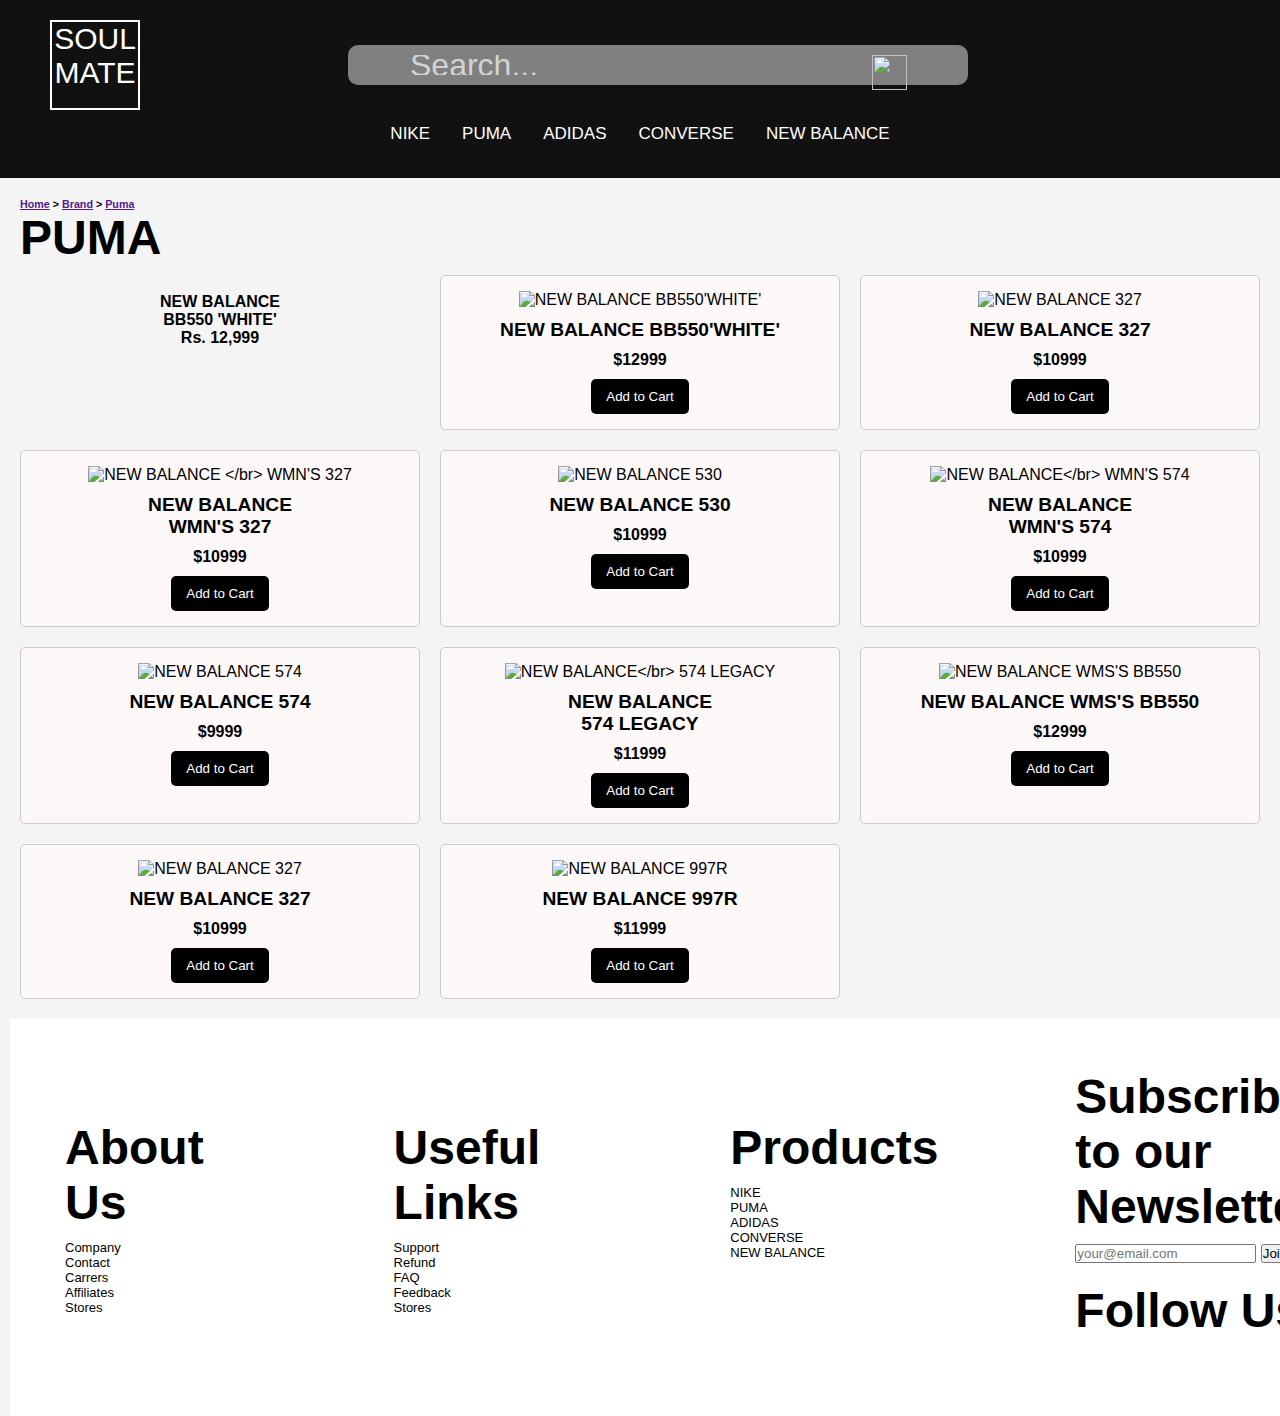
==== NBproductpage.html @ 9fa6355d "login" ====
<!DOCTYPE html>
<html lang="en">
<head>
    <meta charset="UTF-8">
    <meta name="viewport" content="width=device-width, initial-scale=1.0">
    <title>Puma Sneakers E-Commerce</title>
    <link rel="stylesheet" href="https://cdnjs.cloudflare.com/ajax/libs/font-awesome/6.1.1/css/all.min.css" integrity="sha512-KfkfwYDsLkIlwQp6LFnl8zNdLGxu9YAA1QvwINks4PhcElQSvqcyVLLD9aMhXd13uQjoXtEKNosOWaZqXgel0g==" crossorigin="anonymous" referrerpolicy="no-referrer" />
    <link rel="stylesheet" href="NBproductpage.css">
</head>
<body>

        <nav id="nav">
            <div class="navTop" >
                <div class="navItem">
                    <div class="navBar">
                    <span class="SOUL MATE">SOUL</br>MATE</span>
                    </div>
                </div>
                <div class="navItem" >
                    <div class="search">
                        <input type="text" placeholder="Search..." class="searchInput" >
                        <img src="https://raw.githubusercontent.com/ZeroOctave/ZeroOctave-Javascript-Projects/main/assets/Images/sneaker-images/search.png" width="35" height="35" alt="" class="searchIcon" >
                    </div>
                </div>
                <div class="navItem">
                    <div class="add to cart"></div>
                    <span> 
                        <a href="" target="_blank">
                            <i class="fa-solid fa-heart" style="color: white; font-size: 40px;"></i>
                    </a>&nbsp&nbsp&nbsp&nbsp&nbsp&nbsp&nbsp&nbsp&nbsp&nbsp&nbsp&nbsp
                    <i class="fa-solid fa-cart-shopping"style="color: white; font-size: 40px;"></i>
                    </span>
                </div>
            </div>
            <div class="navBottom">
               <a href="#nike" class="menuItem"> NIKE </a>
               <a href="#puma" class="menuItem"> PUMA </a>
               <a href="#adidas" class="menuItem">ADIDAS </a>
               <a href="#converse" class="menuItem">CONVERSE </a>
               <a href="#new-balance" class="menuItem">NEW BALANCE</a>
            </div>
        </nav>
        
    <section class="products-container">
        <h6><a href="">Home</a> > <a href="">Brand</a> > <a href="">Puma</a></h6>
        <h1>PUMA</h1>
        <div class="product-grid" id="product-list">
            <span>
            <img src="" width="1000">
            <p> NEW BALANCE </br>BB550 'WHITE' <br>Rs. 12,999</p>
            </span>
        </div>
    </section>
    <footer class="footer-container">
        <div class="footerLeft" >
            <div class="footerMenu" >
               <h1><legend class="fMenuTitle">About Us</legend></h1>
                <ul class="fList">
                    <li class="fListItem">Company</li>
                    <li class="fListItem">Contact</li>
                    <li class="fListItem">Carrers</li>
                    <li class="fListItem">Affiliates</li>
                    <li class="fListItem">Stores</li>
                </ul>
            </div>
            <div class="footerMenu" >
               <h1><legend class="fMenuTitle">Useful Links</legend></h1>
                <ul class="fList">
                    <li class="fListItem">Support</li>
                    <li class="fListItem">Refund</li>
                    <li class="fListItem">FAQ</li>
                    <li class="fListItem">Feedback</li>
                    <li class="fListItem">Stores</li>
                </ul>
            </div><div class="footerMenu" >
                <h1><legend class="fMenuTitle">Products</legend></h1>
                <ul class="fList">
                    <li class="fListItem">NIKE</li>
                    <li class="fListItem">PUMA</li>
                    <li class="fListItem">ADIDAS</li>
                    <li class="fListItem">CONVERSE</li>
                    <li class="fListItem">NEW BALANCE</li>
                </ul>
            </div>
        </div>
        <div class="footerRight" >
            <div class="footerRightMenu">
               <h1><legend class="fMenuTitle" >Subscribe to our Newsletter</legend></h1>
                <div class="fMail" >
                    <input type="text" placeholder="your@email.com" class="fInput" >
                    <button class="fButton" >Join!</button>
                </div>
            </div>
            <div class="footerRightMenu">
                <h1><legend class="fMenuTitle">Follow Us</legend></h1>
                <div class="fIcons">
                    <i class="fa-brands fa-facebook"></i>&nbsp&nbsp
                    <i class="fa-brands fa-twitter"></i>&nbsp&nbsp
                    <i class="fa-brands fa-instagram"></i>&nbsp&nbsp
                    <i class="fa fa-whatsapp" aria-hidden="true"></i>
                </div>
            </div>
        </div>
</footer>

    <script src="NBproductpage.js"></script>
</body>
</html>
---- NBproductpage.css ----
* {
    margin: 0;
    padding: 0;
    box-sizing: border-box;
}

body {
    font-family: Arial, sans-serif;
    background-color: #f4f4f4;
}
p{
   text-align: center;
   font-weight: bold;
}
h1{
    padding-bottom: 10px;
    font-size: 300%;
}

body {
    font-family: "Lato", sans-serif;
    padding: 0;
    margin: 0;
  }
  
  nav {
    background-color: #111;
    color: white;
    padding: 20px 50px;;
     
  }
  
  .navTop {
    display: flex;
    align-items: center;
    justify-content: space-between;
  }

  .navBar {
    border: 2px solid white;
    height: 90px;
    width: 90px;
    font-size: 30px;
    text-align: center;
  }
  
  
  .search {
    display: flex;
    justify-content: space-evenly;
    width: 620px;
    height: 40px;
    border-radius: 10px;
    background-color: gray;
    padding: 10px 20px;
  }
  
  .searchInput {
    border: none;
    background-color: transparent;
    font-size: xx-large;
  }
  
  .searchInput::placeholder {
    color: lightgray;
    font-size: xx-large;
   
  }
  
  
  .navBottom {
    display: flex;
    text-align: center;
    justify-content: center;
    font-size:xx-large;
    cursor: pointer;
    color:white;
  }
  .navBottom a{
    text-decoration: none;
    color: white;
    float: left;
    text-align: center;
    padding: 14px 16px;
    font-size: 17px;
  }
  .navBottom a:hover{
    background-color: white;
    color: rgb(0, 0, 0);
  }
  
  .menuItem {
    cursor: pointer;
    color:white;
    font-weight: 400;
  }

.products-container {
    padding: 20px;
}

.product-grid {
    display: grid;
    grid-template-columns: repeat(3, 1fr);
    gap: 20px;
}

.product-item {
    background-color: rgb(252, 248, 248);
    border: 1px solid #ccc;
    padding: 15px;
    text-align: center;
    border-radius: 5px;
}

.product-item img {
    max-width: 100%;
    height: auto;

}

.product-item h3 {
    font-size: 1.2em;
    margin: 10px 0;
}

.product-item p {
    margin: 10px 0;
}

.product-item button {
    background-color: #000;
    color: white;
    padding: 10px 15px;
    border: none;
    cursor: pointer;
    border-radius: 5px;
}

.product-item button:hover {
    background-color: #555;
}

.footer-container
{  height:30%;
   width: 100%;
   display: flex;
   justify-content: space-between;
   background-color: beige;
   margin-left:10px;
   margin-right:10px;
   align-items: center;
   color:black;
   background-color:white;
   gap: 2rem;
}


.footer-container > div {
  margin: 20px;
  padding: 20px;
}
.footerLeft
{
 margin-left:20px;
   display: flex;
   gap: 10rem;
}
.footerLeft > div {
  margin: 10px;
  padding: 5px;
  
}
.footerMenu >legend{
  font-size:20px ;
  text-align: center;
}

.footerMenu ul{
   font-size: 13px;
   list-style: none;

}

.fList{
  align-items: initial;
}
.footerRight
{ margin-right: 7rem;

   display: flex;
  flex-direction: column;
}
.footerRight > div {
  margin: 10px;
  padding: 5px;
}
.payment{
    width: 90%;
    padding: 20px;
  }
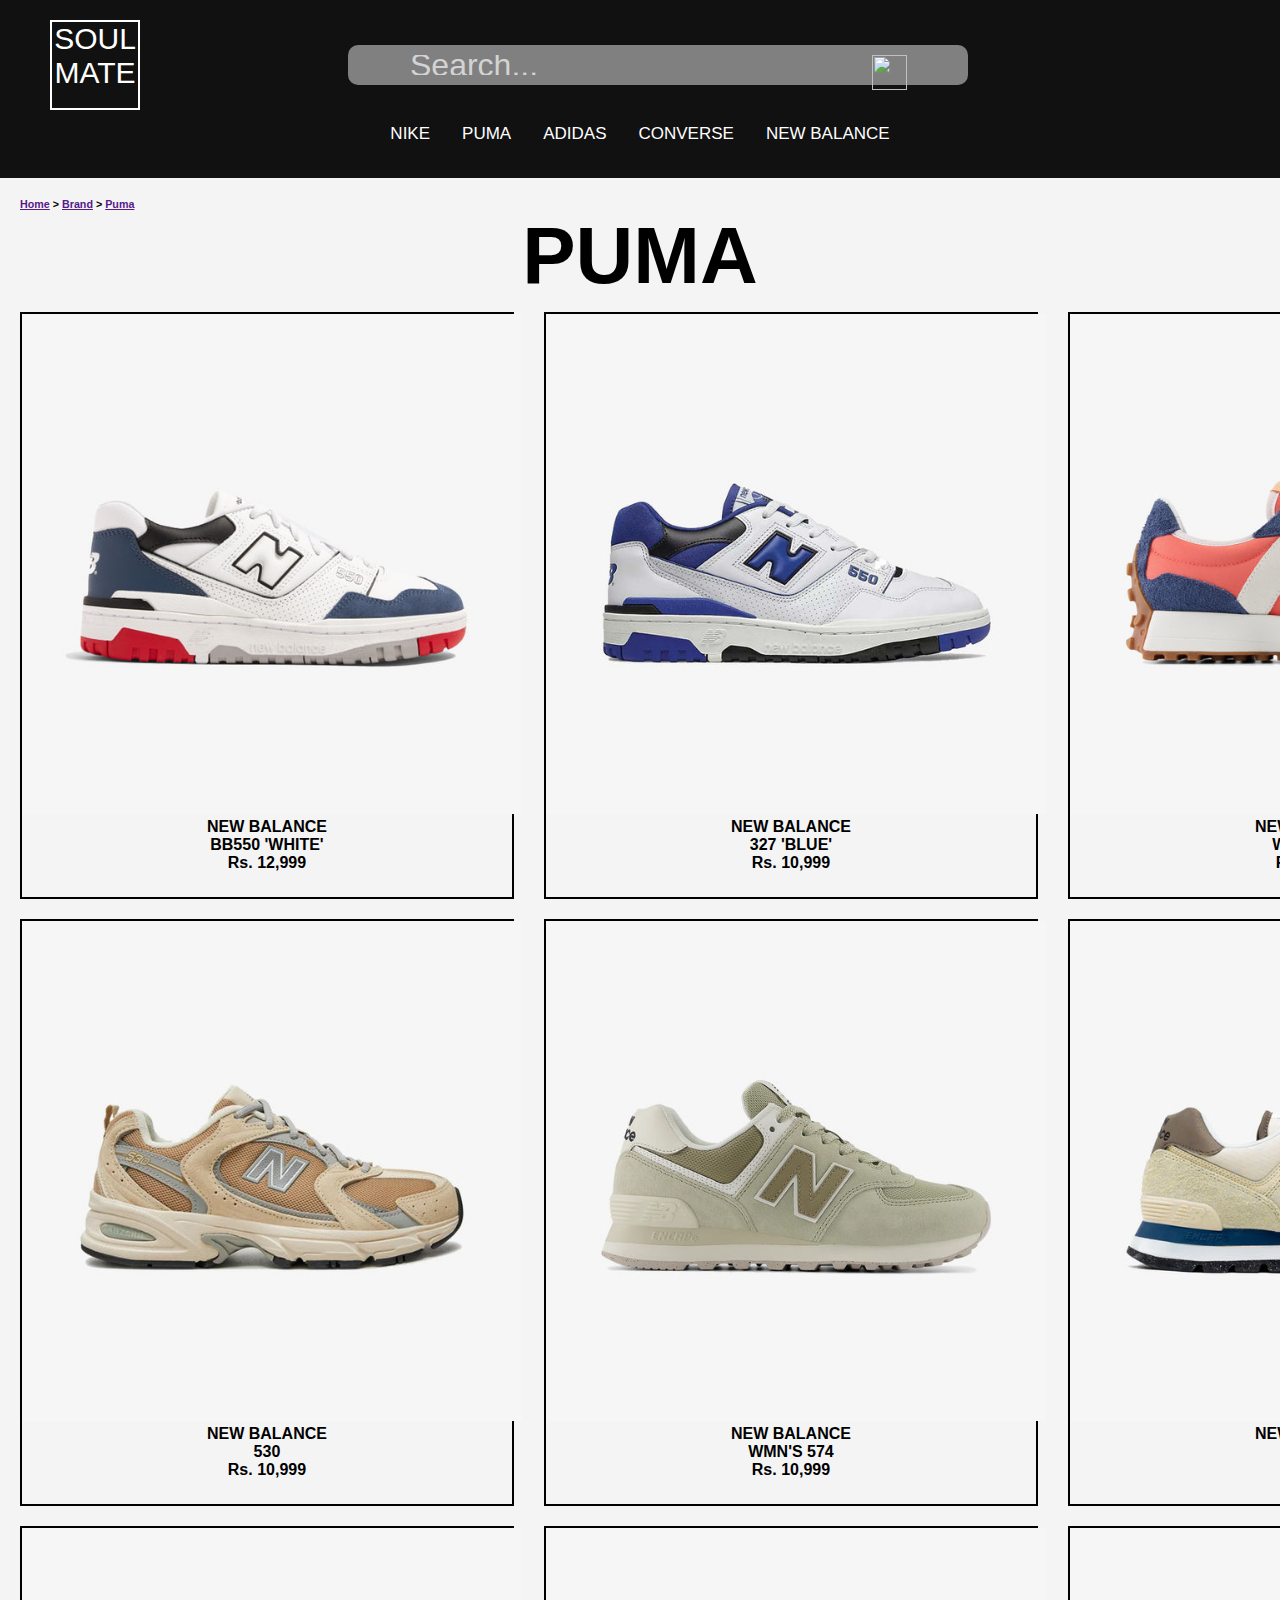
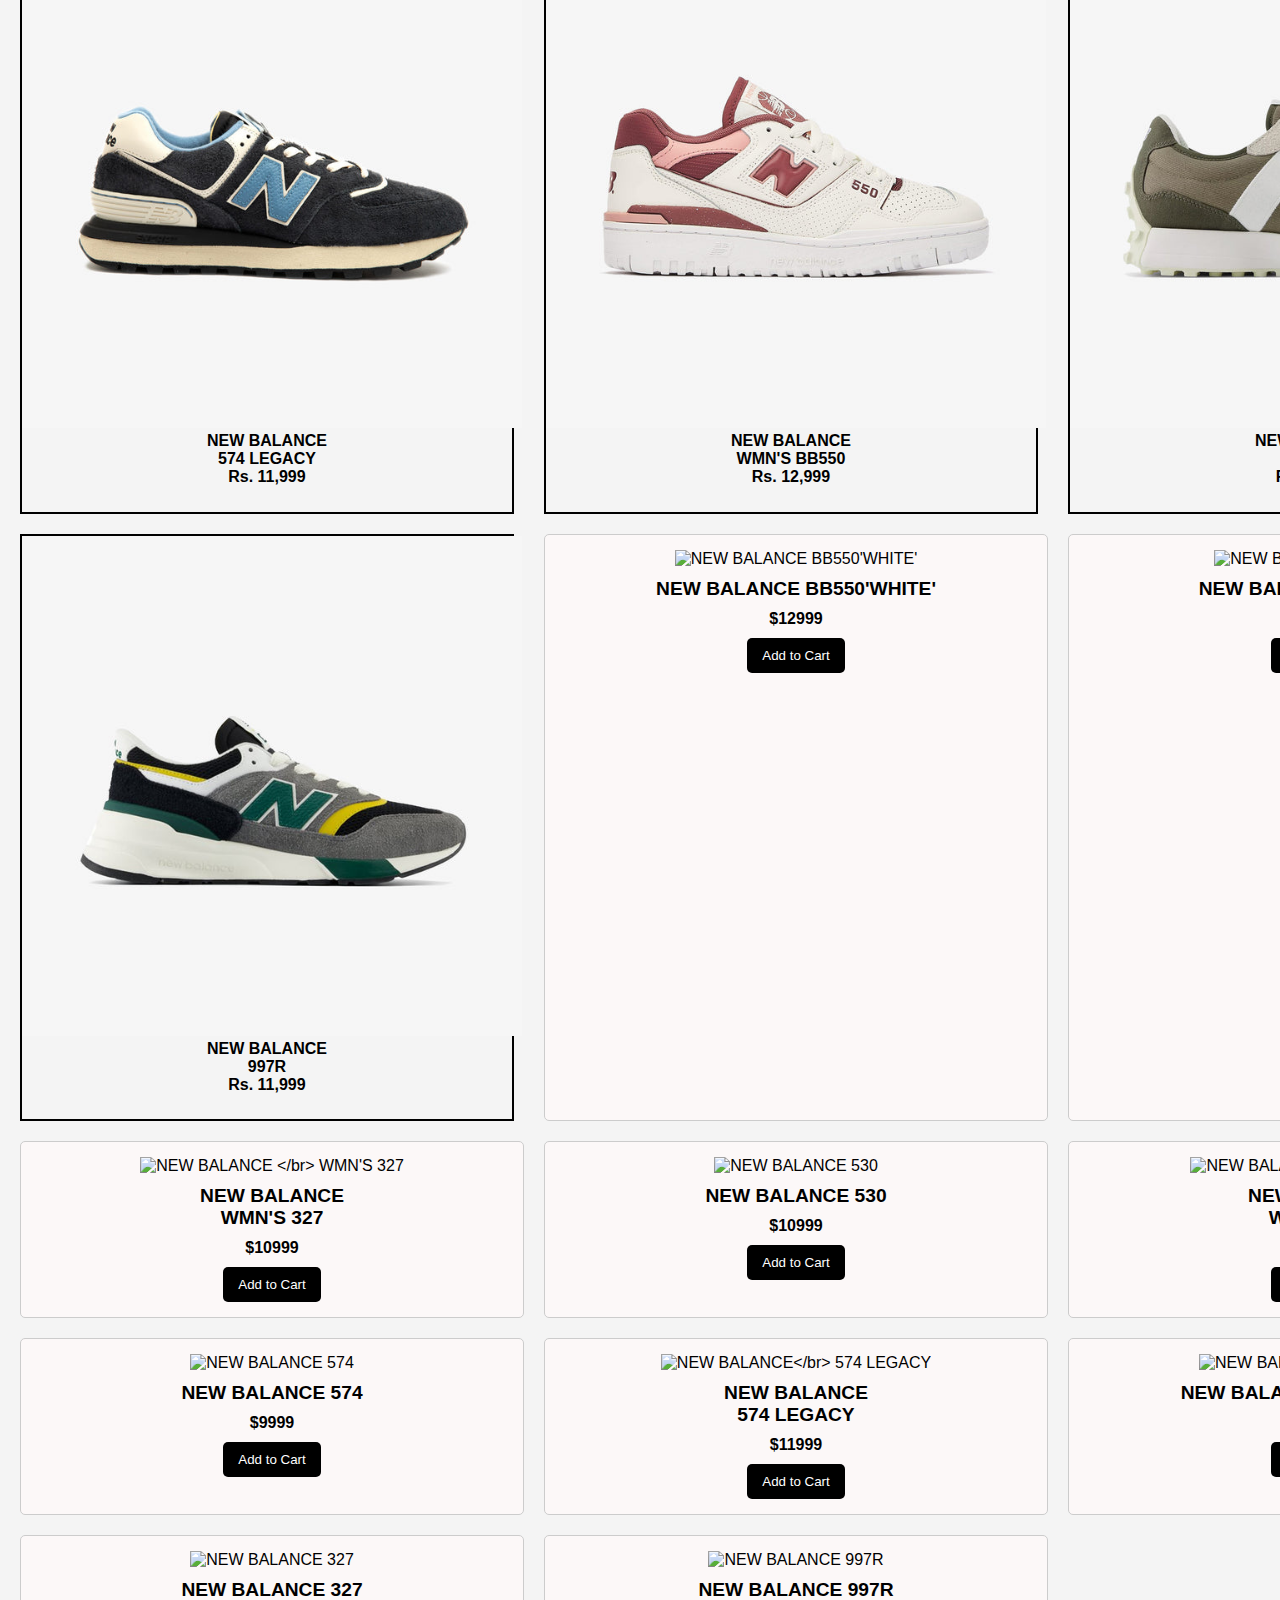
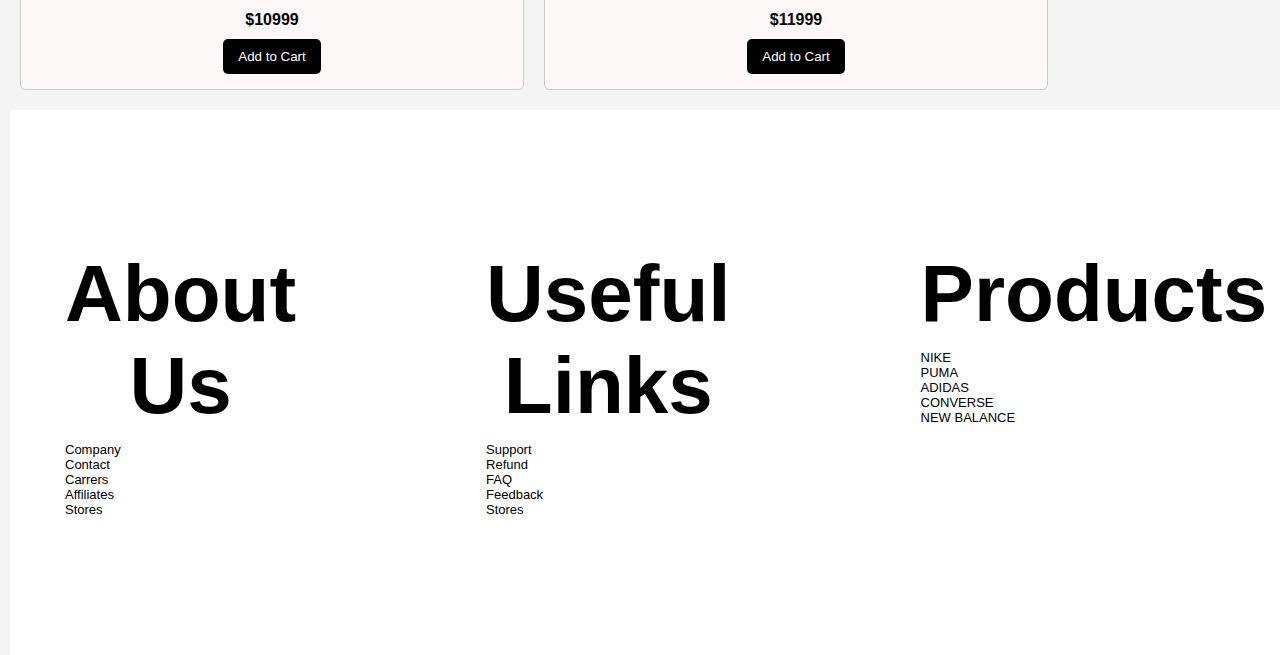
==== commit 6e4b64ad: "new" ====
--- a/NBproductpage.html
+++ b/NBproductpage.html
@@ -45,10 +45,66 @@
         <h6><a href="">Home</a> > <a href="">Brand</a> > <a href="">Puma</a></h6>
         <h1>PUMA</h1>
         <div class="product-grid" id="product-list">
+            <div class="Shoe1">
             <span>
-            <img src="" width="1000">
-            <p> NEW BALANCE </br>BB550 'WHITE' <br>Rs. 12,999</p>
+                 <img src="BB550- 12999 copy.jpg" width="500">
+                 <p> NEW BALANCE </br>BB550 'WHITE' <br>Rs. 12,999</p>
             </span>
+            </div>
+            <div class="Shoe2">
+            <span>
+                <img src="327'BLUE' - 10999.jpg" width="500">
+                <p>NEW BALANCE </br>327 'BLUE' <br>Rs. 10,999</p>
+            </span>
+            </div>
+            <div class="Shoe3">
+            <span>
+                <img src="WMN'S 327 - 10999.jpg" width="500">
+                <p>NEW BALANCE </br>WMN'S 327 <br>Rs. 10,999</p>
+            </span>
+            </div>
+            <div class="Shoe4">
+                <span>
+                    <img src="530 - 10999.jpg" width="500">
+                    <p>NEW BALANCE </br>530 <br>Rs. 10,999</p>
+                </span>
+            </div>
+            <div class="Shoe5">
+                <span>
+                    <img src="WMN'S 574 - 10999.jpg" width="500">
+                    <p>NEW BALANCE </br>WMN'S 574 <br>Rs. 10,999</p>
+                </span>
+            </div>
+            <div class="Shoe6">
+                <span>
+                    <img src="574 - 9999.jpg" width="500">
+                    <p>NEW BALANCE </br> 574 <br>Rs. 9,999</p>
+                </span>
+            </div>   
+            <div class="Shoe7">
+                <span>
+                    <img src="574 LEGACY - 11999.jpg" width="500">
+                    <p>NEW BALANCE </br> 574 LEGACY <br>Rs. 11,999</p>
+                </span>
+            </div>
+            <div class="Shoe8">
+                <span>
+                    <img src="WMN'S BB550 - 12999.jpg" width="500">
+                    <p>NEW BALANCE </br> WMN'S BB550 <br>Rs. 12,999</p>
+                </span>
+            </div> 
+            <div class="Shoe9">
+                <span>
+                    <img src="327- 10999.jpg" width="500">
+                    <p>NEW BALANCE </br> 327 <br>Rs. 10,999</p>
+                </span>
+            </div>  
+            <div class="Shoe10">
+                <span>
+                    <img src="997R - 11999.jpg" width="500">
+                    <p>NEW BALANCE </br> 997R <br>Rs. 11,999</p>
+                </span>
+            </div>   
         </div>
     </section>
     <footer class="footer-container">
--- a/NBproductpage.css
+++ b/NBproductpage.css
@@ -15,6 +15,8 @@
 h1{
     padding-bottom: 10px;
     font-size: 300%;
+    text-align: center;
+    font-size: 500%;
 }
 
 body {
@@ -95,8 +97,79 @@
     font-weight: 400;
   }
 
+  .Shoe1 {
+    border: 2px solid black;
+    text-align: center;
+    margin-right: 2%;
+    padding-bottom: 5%;
+  }
+
+  .Shoe2 {
+    border: 2px solid black;
+    text-align: center;
+    margin-right: 2%;
+    padding-bottom: 5%;
+  }
+
+  .Shoe3 {
+    border: 2px solid black;
+    text-align: center;
+    margin-right: 2%;
+    padding-bottom: 5%;
+  }
+
+  .Shoe4 {
+    border: 2px solid black;
+    text-align: center;
+    margin-right: 2%;
+    padding-bottom: 5%;
+  }
+
+  .Shoe5 {
+    border: 2px solid black;
+    text-align: center;
+    margin-right: 2%;
+    padding-bottom: 5%;
+  }
+
+  .Shoe6 {
+    border: 2px solid black;
+    text-align: center;
+    margin-right: 2%;
+    padding-bottom: 5%;
+  }
+
+  .Shoe7 {
+    border: 2px solid black;
+    text-align: center;
+    margin-right: 2%;
+    padding-bottom: 5%;
+  }
+
+  .Shoe8 {
+    border: 2px solid black;
+    text-align: center;
+    margin-right: 2%;
+    padding-bottom: 5%;
+  }
+
+  .Shoe9 {
+    border: 2px solid black;
+    text-align: center;
+    margin-right: 2%;
+    padding-bottom: 5%;
+  }
+
+  .Shoe10 {
+    border: 2px solid black;
+    text-align: center;
+    margin-right: 2%;
+    padding-bottom: 5%;
+  }
+
+
 .products-container {
-    padding: 20px;
+    padding: 20px;;
 }
 
 .product-grid {
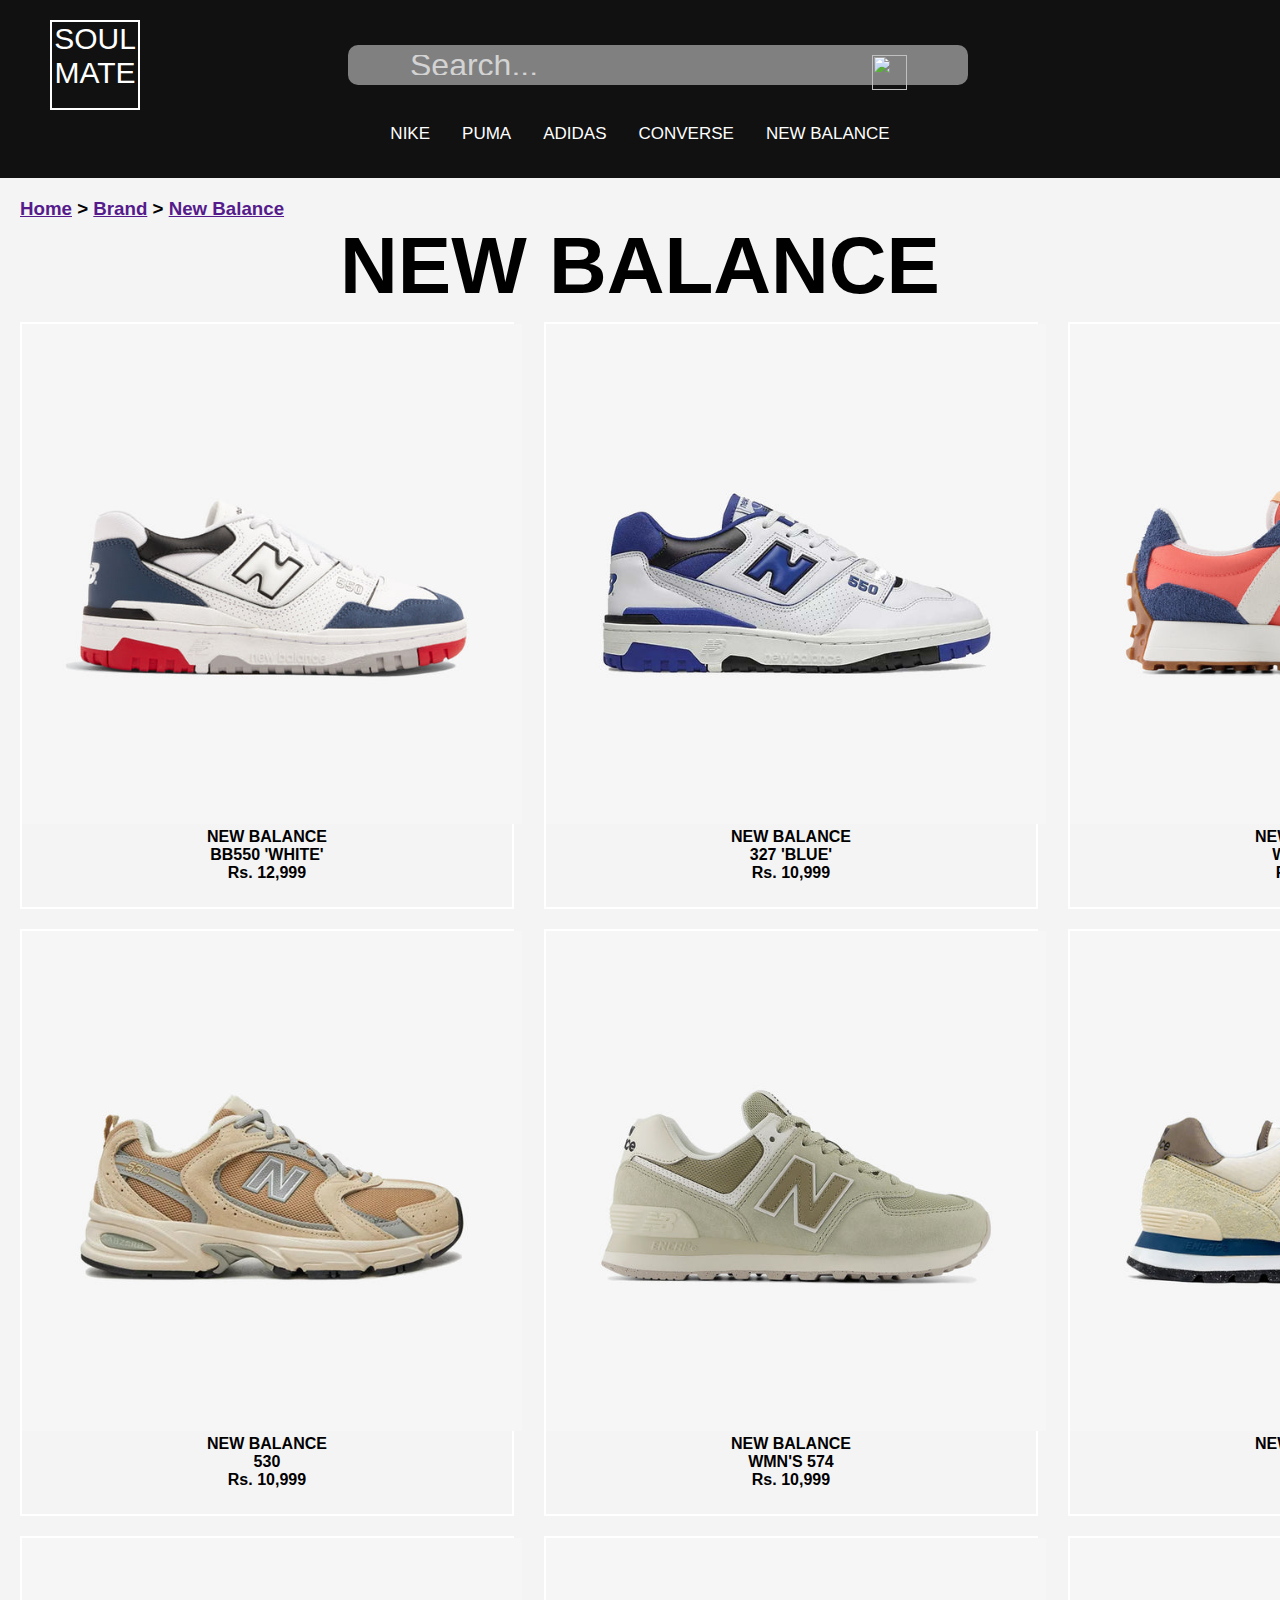
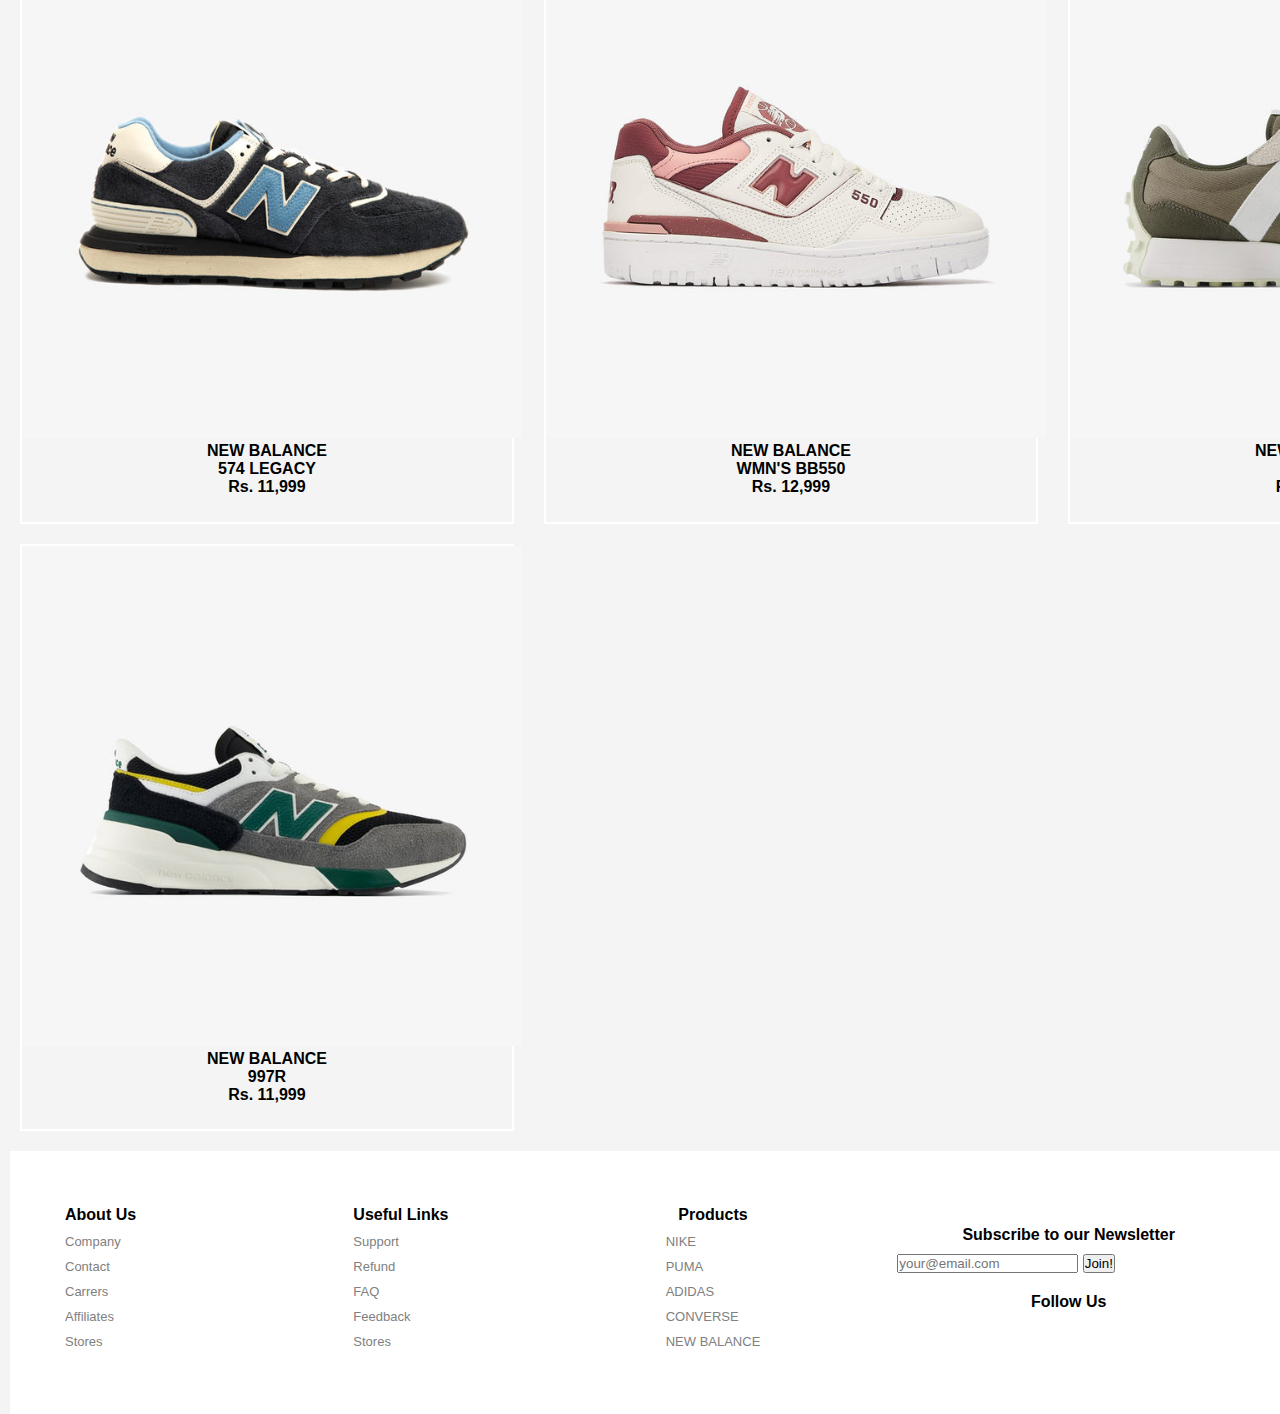
==== commit 5e9adebe: "code" ====
--- a/NBproductpage.html
+++ b/NBproductpage.html
@@ -42,66 +42,66 @@
         </nav>
         
     <section class="products-container">
-        <h6><a href="">Home</a> > <a href="">Brand</a> > <a href="">Puma</a></h6>
-        <h1>PUMA</h1>
+        <h3><a href="">Home</a> > <a href="">Brand</a> > <a href="">New Balance</a></h3>
+        <h1>NEW BALANCE</h1>
         <div class="product-grid" id="product-list">
             <div class="Shoe1">
             <span>
-                 <img src="BB550- 12999 copy.jpg" width="500">
+                <a href=""> <img src="BB550- 12999 copy.jpg" width="500"></a>
                  <p> NEW BALANCE </br>BB550 'WHITE' <br>Rs. 12,999</p>
             </span>
             </div>
             <div class="Shoe2">
             <span>
-                <img src="327'BLUE' - 10999.jpg" width="500">
+               <a href=""> <img src="327'BLUE' - 10999.jpg" width="500"></a>
                 <p>NEW BALANCE </br>327 'BLUE' <br>Rs. 10,999</p>
             </span>
             </div>
             <div class="Shoe3">
             <span>
-                <img src="WMN'S 327 - 10999.jpg" width="500">
+                <a href=""> <img src="WMN'S 327 - 10999.jpg" width="500"></a>
                 <p>NEW BALANCE </br>WMN'S 327 <br>Rs. 10,999</p>
             </span>
             </div>
             <div class="Shoe4">
                 <span>
-                    <img src="530 - 10999.jpg" width="500">
+                    <a href=""><img src="530 - 10999.jpg" width="500"></a>
                     <p>NEW BALANCE </br>530 <br>Rs. 10,999</p>
                 </span>
             </div>
             <div class="Shoe5">
                 <span>
-                    <img src="WMN'S 574 - 10999.jpg" width="500">
+                    <a href=""> <img src="WMN'S 574 - 10999.jpg" width="500"> </a>
                     <p>NEW BALANCE </br>WMN'S 574 <br>Rs. 10,999</p>
                 </span>
             </div>
             <div class="Shoe6">
                 <span>
-                    <img src="574 - 9999.jpg" width="500">
+                    <a href=""> <img src="574 - 9999.jpg" width="500"></a>
                     <p>NEW BALANCE </br> 574 <br>Rs. 9,999</p>
                 </span>
             </div>   
             <div class="Shoe7">
                 <span>
-                    <img src="574 LEGACY - 11999.jpg" width="500">
+                    <a href=""> <img src="574 LEGACY - 11999.jpg" width="500"></a>
                     <p>NEW BALANCE </br> 574 LEGACY <br>Rs. 11,999</p>
                 </span>
             </div>
             <div class="Shoe8">
                 <span>
-                    <img src="WMN'S BB550 - 12999.jpg" width="500">
+                    <a href=""> <img src="WMN'S BB550 - 12999.jpg" width="500"></a>
                     <p>NEW BALANCE </br> WMN'S BB550 <br>Rs. 12,999</p>
                 </span>
             </div> 
             <div class="Shoe9">
                 <span>
-                    <img src="327- 10999.jpg" width="500">
+                    <a href=""> <img src="327- 10999.jpg" width="500"></a>
                     <p>NEW BALANCE </br> 327 <br>Rs. 10,999</p>
                 </span>
             </div>  
             <div class="Shoe10">
                 <span>
-                    <img src="997R - 11999.jpg" width="500">
+                    <a href=""> <img src="997R - 11999.jpg" width="500"></a>
                     <p>NEW BALANCE </br> 997R <br>Rs. 11,999</p>
                 </span>
             </div>   
--- a/NBproductpage.css
+++ b/NBproductpage.css
@@ -98,70 +98,69 @@
   }
 
   .Shoe1 {
-    border: 2px solid black;
+    border: 2px solid white;
     text-align: center;
     margin-right: 2%;
     padding-bottom: 5%;
   }
 
   .Shoe2 {
-    border: 2px solid black;
+    border: 2px solid white;
     text-align: center;
     margin-right: 2%;
     padding-bottom: 5%;
   }
 
   .Shoe3 {
-    border: 2px solid black;
+    border: 2px solid white;
     text-align: center;
     margin-right: 2%;
     padding-bottom: 5%;
   }
 
   .Shoe4 {
-    border: 2px solid black;
-    text-align: center;
+    border: 2px solid white;
     margin-right: 2%;
     padding-bottom: 5%;
   }
 
   .Shoe5 {
-    border: 2px solid black;
+    border: 2px solid white;
     text-align: center;
     margin-right: 2%;
     padding-bottom: 5%;
   }
 
   .Shoe6 {
-    border: 2px solid black;
+    border: 2px solid white;;
     text-align: center;
     margin-right: 2%;
     padding-bottom: 5%;
   }
 
   .Shoe7 {
-    border: 2px solid black;
+    border: 2px solid white;
     text-align: center;
     margin-right: 2%;
     padding-bottom: 5%;
   }
 
   .Shoe8 {
-    border: 2px solid black;
+    border: 2px solid white;;
     text-align: center;
     margin-right: 2%;
     padding-bottom: 5%;
   }
 
   .Shoe9 {
-    border: 2px solid black;
+    border: 2px solid white;
     text-align: center;
     margin-right: 2%;
     padding-bottom: 5%;
   }
 
   .Shoe10 {
-    border: 2px solid black;
+    border: 2px solid white;
     text-align: center;
     margin-right: 2%;
     padding-bottom: 5%;
@@ -169,7 +168,7 @@
 
 
 .products-container {
-    padding: 20px;;
+    padding: 20px;
 }
 
 .product-grid {
@@ -212,6 +211,40 @@
 
 .product-item button:hover {
     background-color: #555;
+}
+
+footer {
+  display: flex;
+}
+
+.footerLeft {
+  flex: 2;
+  display: flex;
+  justify-content: space-between;
+  padding: 50px;
+}
+
+.fMenuTitle {
+  font-size: 16px;
+}
+
+.fList {
+  padding: 0;
+  list-style: none;
+}
+
+.fListItem {
+  margin-bottom: 10px;
+  color: gray;
+  cursor: pointer;
+}
+
+.footerRight {
+  flex: 1;
+  padding: 50px;
+  display: flex;
+  flex-direction: column;
+  justify-content: space-between;
 }
 
 .footer-container
@@ -228,7 +261,6 @@
    gap: 2rem;
 }
 
-
 .footer-container > div {
   margin: 20px;
   padding: 20px;
